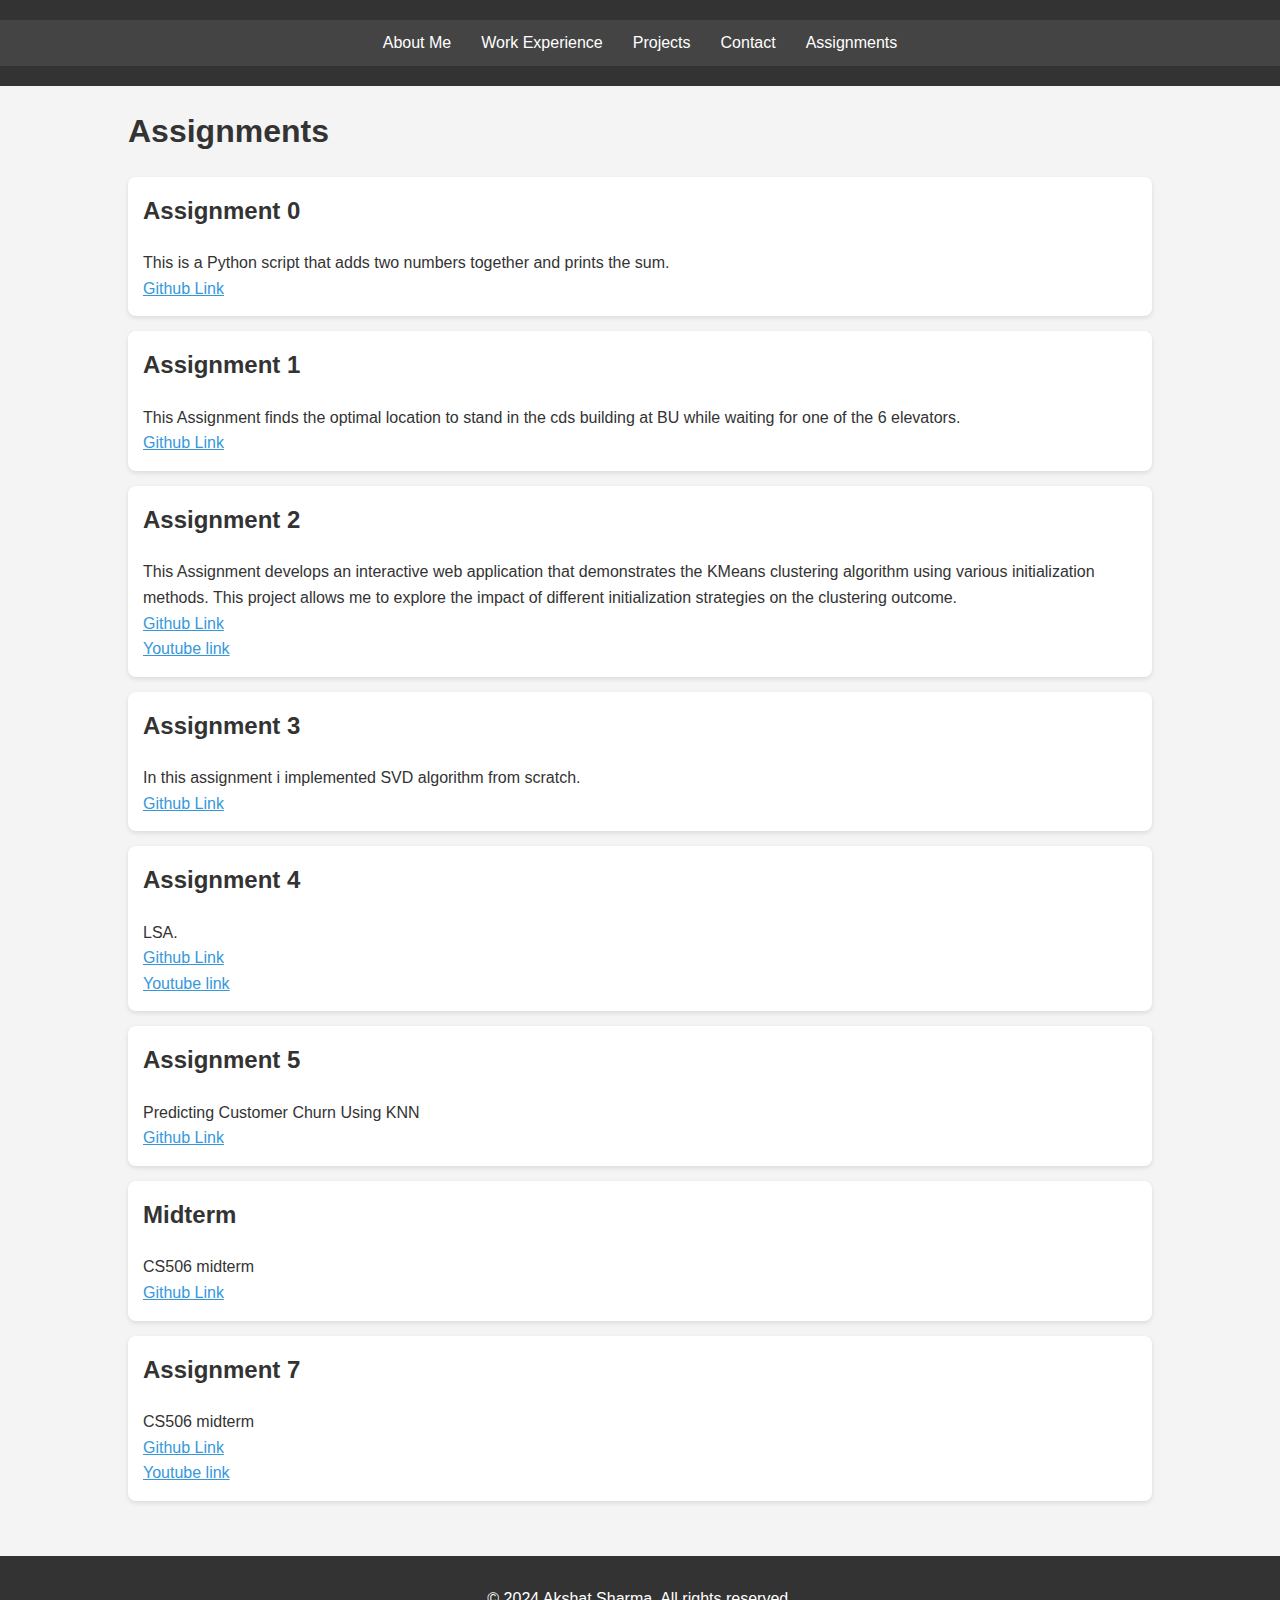
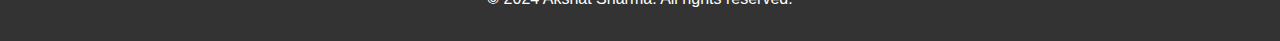
==== assignments.html @ 88bdbe00 "Update assignments.html" ====
<!DOCTYPE html>
<html lang="en">
<head>
    <meta charset="UTF-8">
    <meta name="viewport" content="width=device-width, initial-scale=1.0">
    <title>Assignments</title>
    <link rel="stylesheet" href="css/style.css">
</head>
<body>
    <header>
        <nav>
            <ul>
                <li><a href="index.html">About Me</a></li>
                <li><a href="work-experience.html">Work Experience</a></li>
                <li><a href="projects.html">Projects</a></li>
                <li><a href="contact.html">Contact</a></li>
                <li><a href="assignments.html">Assignments</a></li>
            </ul>
        </nav>
    </header>

    <section class="container">
        <h1>Assignments</h1>
        <div class="assignment">
            <h2>Assignment 0</h2>
            <p>This is a Python script that adds two numbers together and prints the sum.</p>
            <a href="https://github.com/AkshatSharma03/akshat14-assignment-0.git" target="_blank">Github Link</a>
            
        </div>
       
        <div class="assignment">
            
            <h2>Assignment 1</h2>
            <p>This Assignment finds the optimal location to stand in the cds building at BU while waiting for one of the 6 elevators.</p>
            <a href="https://github.com/AkshatSharma03/akshat14-assignment1/tree/main" target="_blank">Github Link</a>
        </div>

        <div class="assignment">
            
            <h2>Assignment 2</h2>
            <p>This Assignment develops an interactive web application that demonstrates the KMeans clustering algorithm using various initialization methods. This project allows me to explore the impact of different initialization strategies on the clustering outcome.</p>
            <a href="https://github.com/AkshatSharma03/akshat14-assignment-2/tree/main" target="_blank">Github Link</a><br>
            
            <a href="https://youtu.be/Uve7_Xx8nSc" target="_blank">Youtube link</a>
        </div>

        <div class="assignment">
            
            <h2>Assignment 3</h2>
            <p>In this assignment i implemented SVD algorithm from scratch.</p>
            <a href="https://github.com/AkshatSharma03/akshat14-assignment-3" target="_blank">Github Link</a><br>
            
        
        </div>
        <div class="assignment">
            
            <h2>Assignment 4</h2>
            <p>LSA.</p>
            <a href="https://github.com/AkshatSharma03/akshat14-assignment-4" target="_blank">Github Link</a><br>
            <a href="https://youtu.be/lqP0bASzrus" target="_blank">Youtube link</a>
            
        
        </div>
        <div class="assignment">
            
            <h2>Assignment 5</h2>
            <p>Predicting Customer Churn Using KNN</p>
            <a href="https://github.com/AkshatSharma03/akshat14-assignment-5/tree/main" target="_blank">Github Link</a><br>
         
            
        
        </div>
         <div class="assignment">
            
            <h2>Midterm</h2>
            <p>CS506 midterm</p>
            <a href="https://github.com/AkshatSharma03/akshat14-midterm" target="_blank">Github Link</a><br>
         
            
        
        </div>
        <div class="assignment">
            
            <h2>Assignment 7</h2>
            <p>CS506 midterm</p>
            <a href="https://github.com/AkshatSharma03/akshat14-assignment-7" target="_blank">Github Link</a><br>
             <a href="https://youtu.be/7_S2QjqFZus" target="_blank">Youtube link</a>
         
            
        
        </div>
    </section>

    <footer>
        <div class="container">
            <p>&copy; 2024 Akshat Sharma. All rights reserved.</p>
        </div>
    </footer>
</body>
</html>
---- css/style.css ----
* {
    margin: 0;
    padding: 0;
    box-sizing: border-box;
  }
  
  body {
    font-family: Arial, sans-serif;
    line-height: 1.6;
    background-color: #f4f4f4;
    color: #333;
  }
  
  header {
    background: #333;
    color: #fff;
    padding: 20px 0;
    text-align: center;
  }
  
  nav {
    background: #444;
    padding: 10px 0;
  }
  
  nav ul {
    list-style: none;
    display: flex;
    justify-content: center;
  }
  
  nav ul li {
    margin: 0 15px;
  }
  
  nav ul li a {
    color: #fff;
    text-decoration: none;
  }
  
  .container {
    width: 80%;
    margin: 0 auto;
    padding: 20px 0;
  }
  
  h1, h2 {
    margin-bottom: 20px;
  }
  
  .project, .assignment {
    background: #fff;
    padding: 15px;
    margin-bottom: 15px;
    border-radius: 8px;
    box-shadow: 0 2px 5px rgba(0, 0, 0, 0.1);
  }
  
  footer {
    background: #333;
    color: #fff;
    text-align: center;
    padding: 10px 0;
    margin-top: 20px;
  }
  
  footer p {
    margin: 0;
  }
  
  a {
    color: #3498db;
  }
  
  a:hover {
    text-decoration: underline;
  }
  
  section {
    padding: 20px;
  }
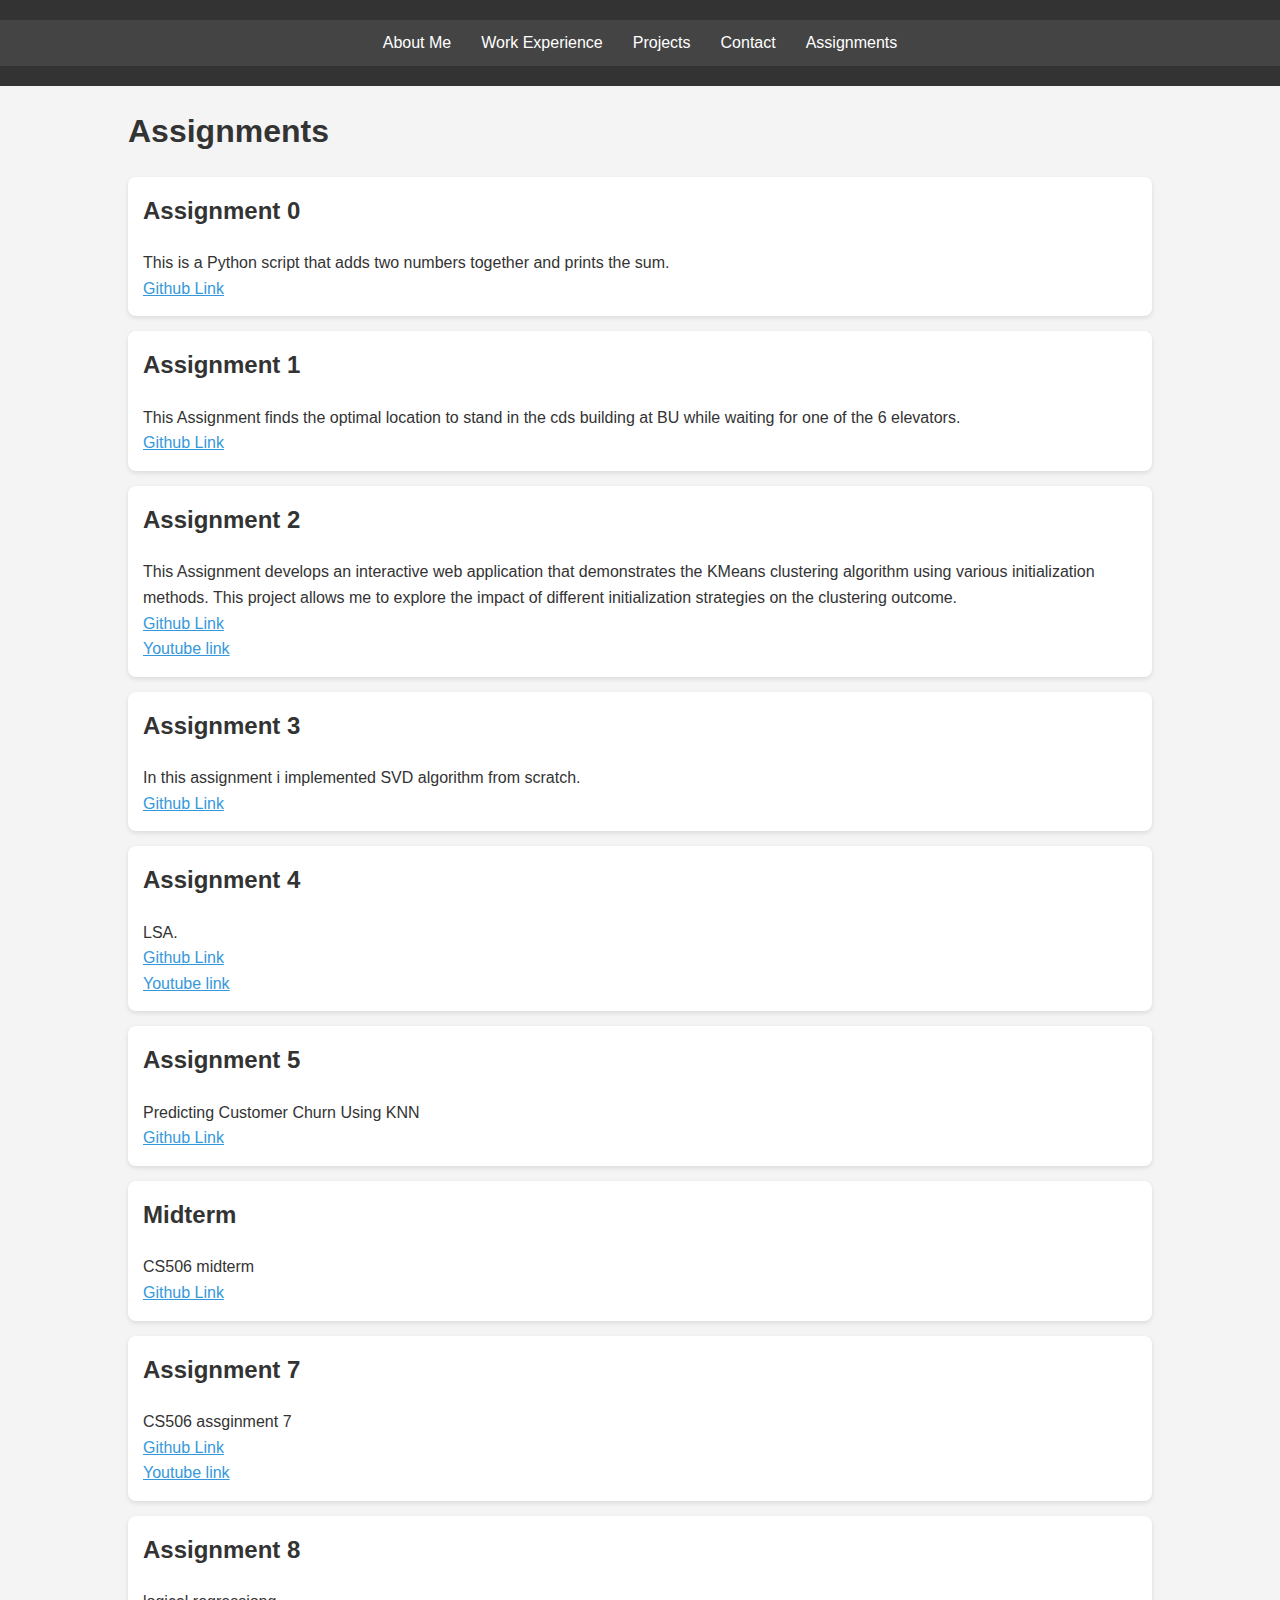
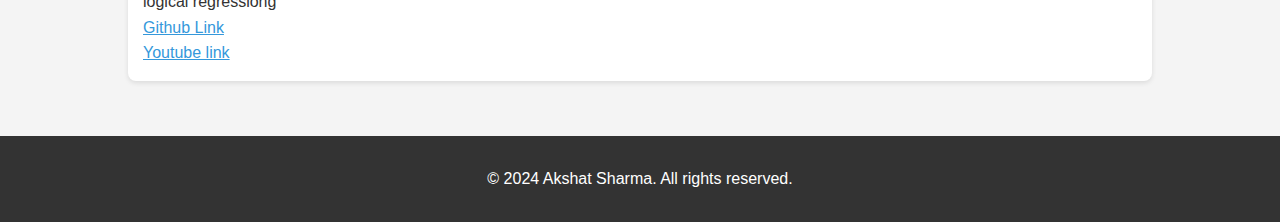
==== commit 5682d475: "Update assignments.html" ====
--- a/assignments.html
+++ b/assignments.html
@@ -82,9 +82,20 @@
         <div class="assignment">
             
             <h2>Assignment 7</h2>
-            <p>CS506 midterm</p>
+            <p>CS506 assginment 7</p>
             <a href="https://github.com/AkshatSharma03/akshat14-assignment-7" target="_blank">Github Link</a><br>
              <a href="https://youtu.be/7_S2QjqFZus" target="_blank">Youtube link</a>
+         
+            
+        
+        </div>
+
+        <div class="assignment">
+            
+            <h2>Assignment 8</h2>
+            <p>logical regressiong</p>
+            <a href="https://github.com/AkshatSharma03/akshat14-assignment-8" target="_blank">Github Link</a><br>
+             <a href="https://youtu.be/pJmbpBTbGE8" target="_blank">Youtube link</a>
          
             
         
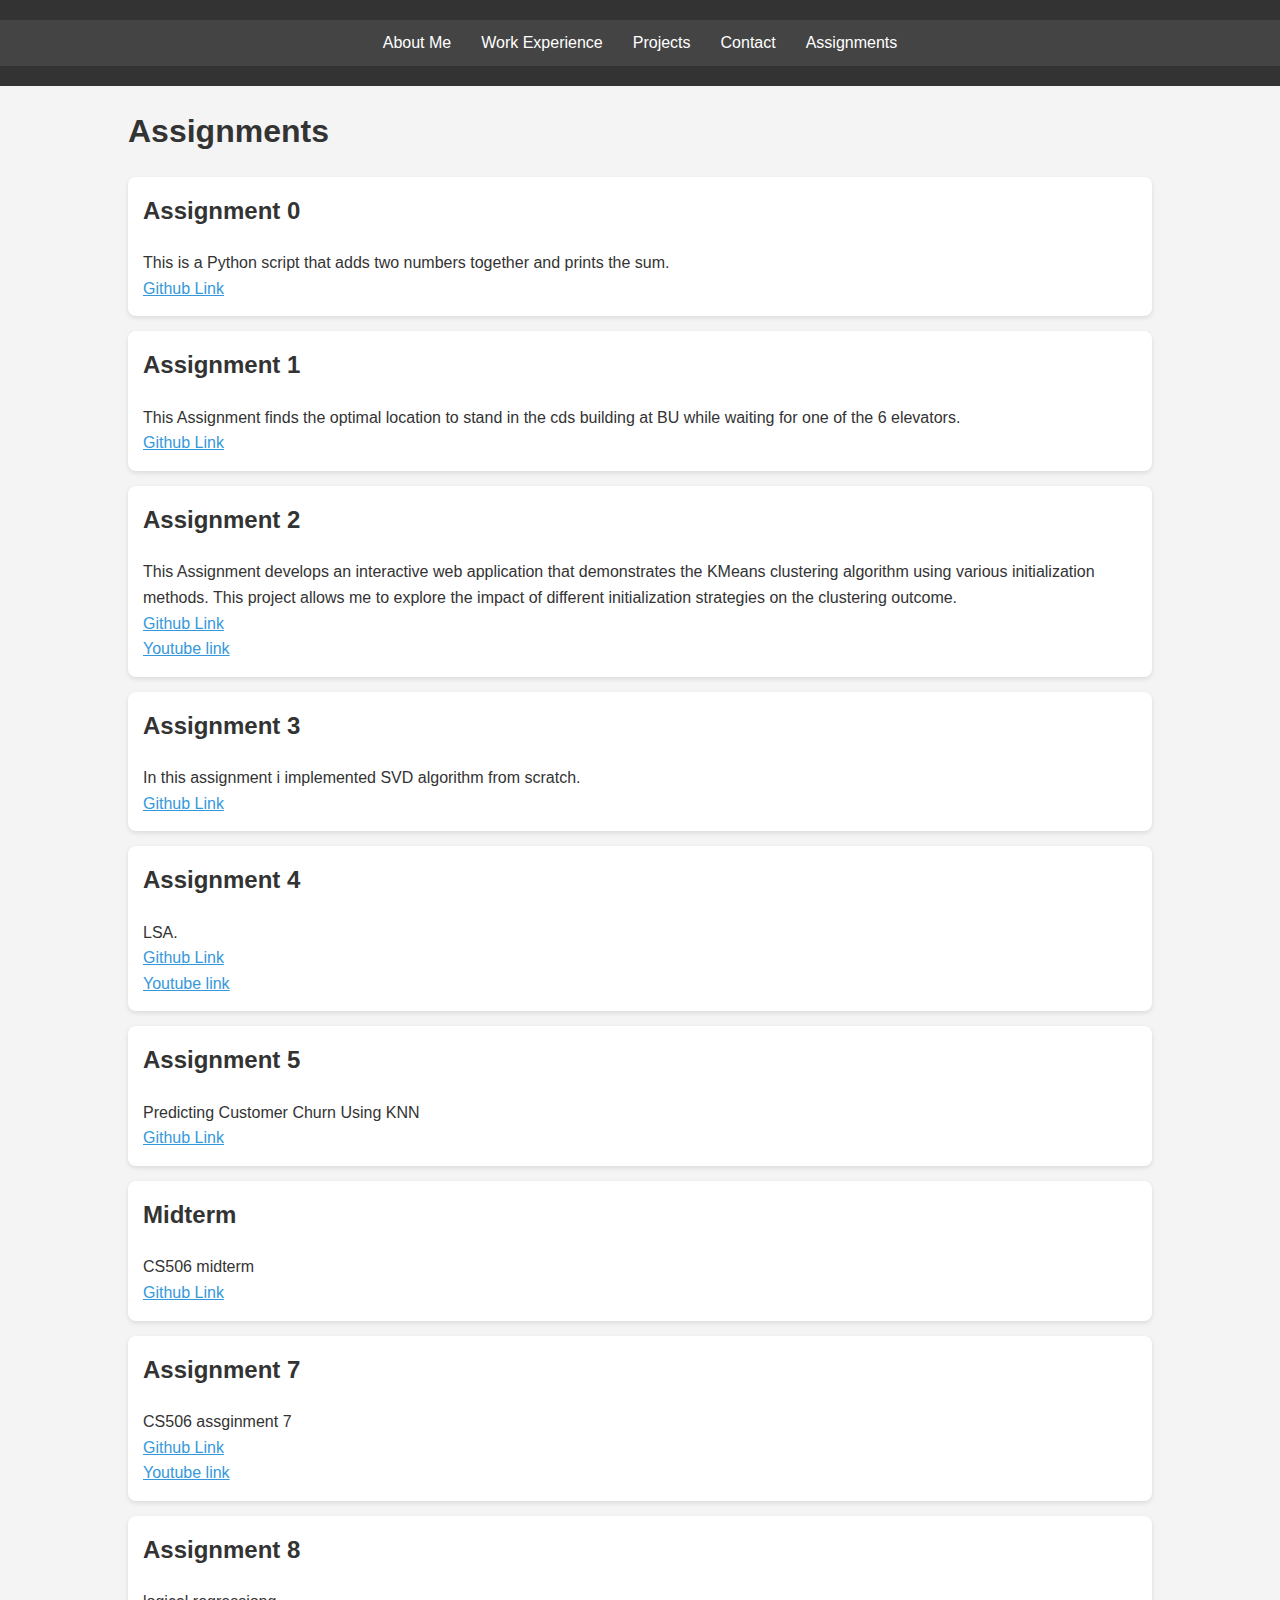
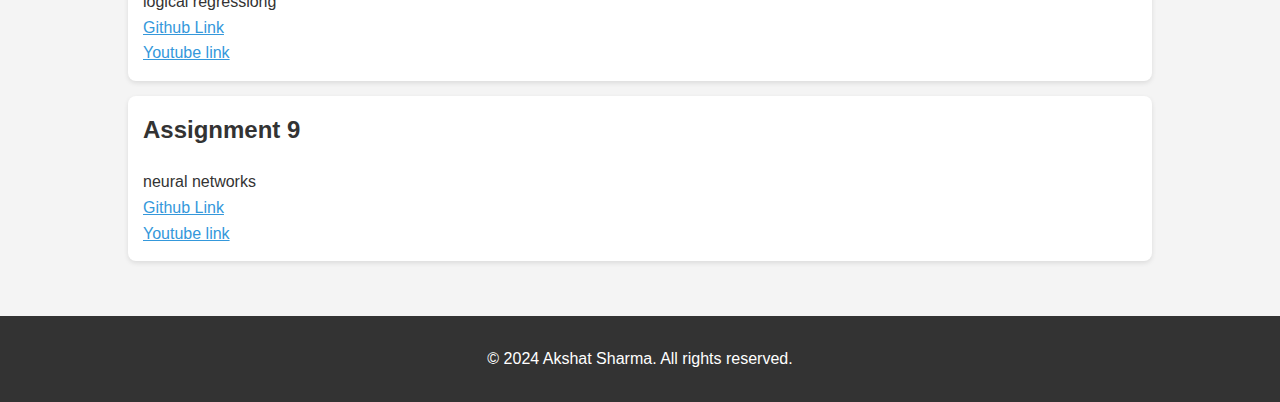
==== commit 3435eb4b: "Update assignments.html" ====
--- a/assignments.html
+++ b/assignments.html
@@ -100,6 +100,16 @@
             
         
         </div>
+        <div class="assignment">
+            
+            <h2>Assignment 9</h2>
+            <p>neural networks</p>
+            <a href="https://github.com/AkshatSharma03/akshat14-assignment-9" target="_blank">Github Link</a><br>
+             <a href="https://youtu.be/tfMTZULkGwE" target="_blank">Youtube link</a>
+         
+            
+        
+        </div>
     </section>
 
     <footer>
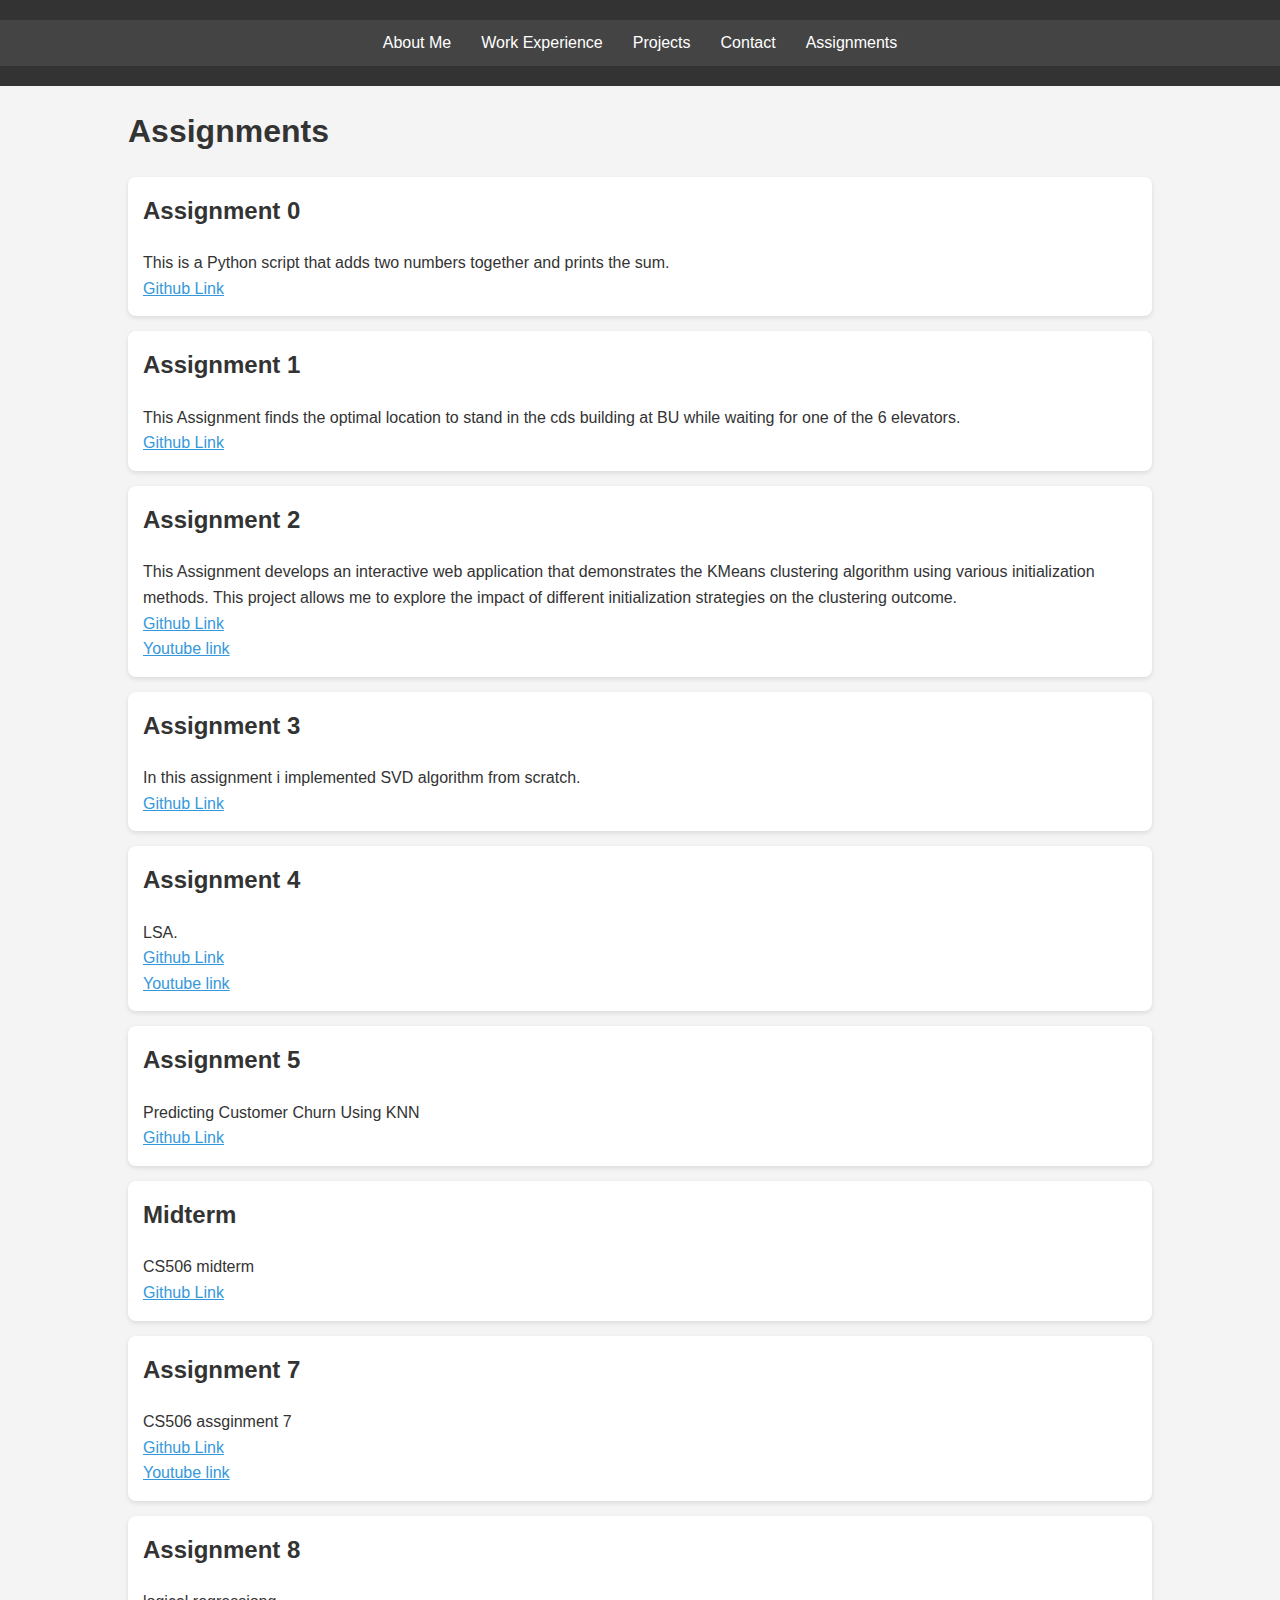
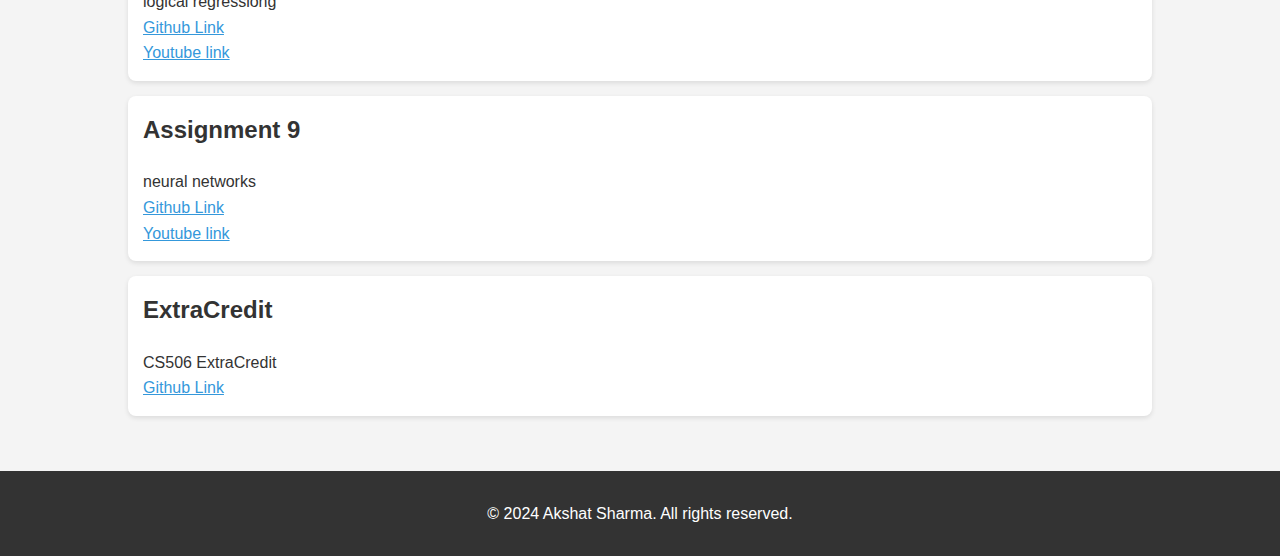
==== commit e5bffaf4: "Update assignments.html" ====
--- a/assignments.html
+++ b/assignments.html
@@ -110,6 +110,15 @@
             
         
         </div>
+         <div class="assignment">
+            
+            <h2>ExtraCredit</h2>
+            <p>CS506 ExtraCredit</p>
+            <a href="https://github.com/AkshatSharma03/akshat14-extracredit" target="_blank">Github Link</a><br>
+         
+            
+        
+        </div>
     </section>
 
     <footer>
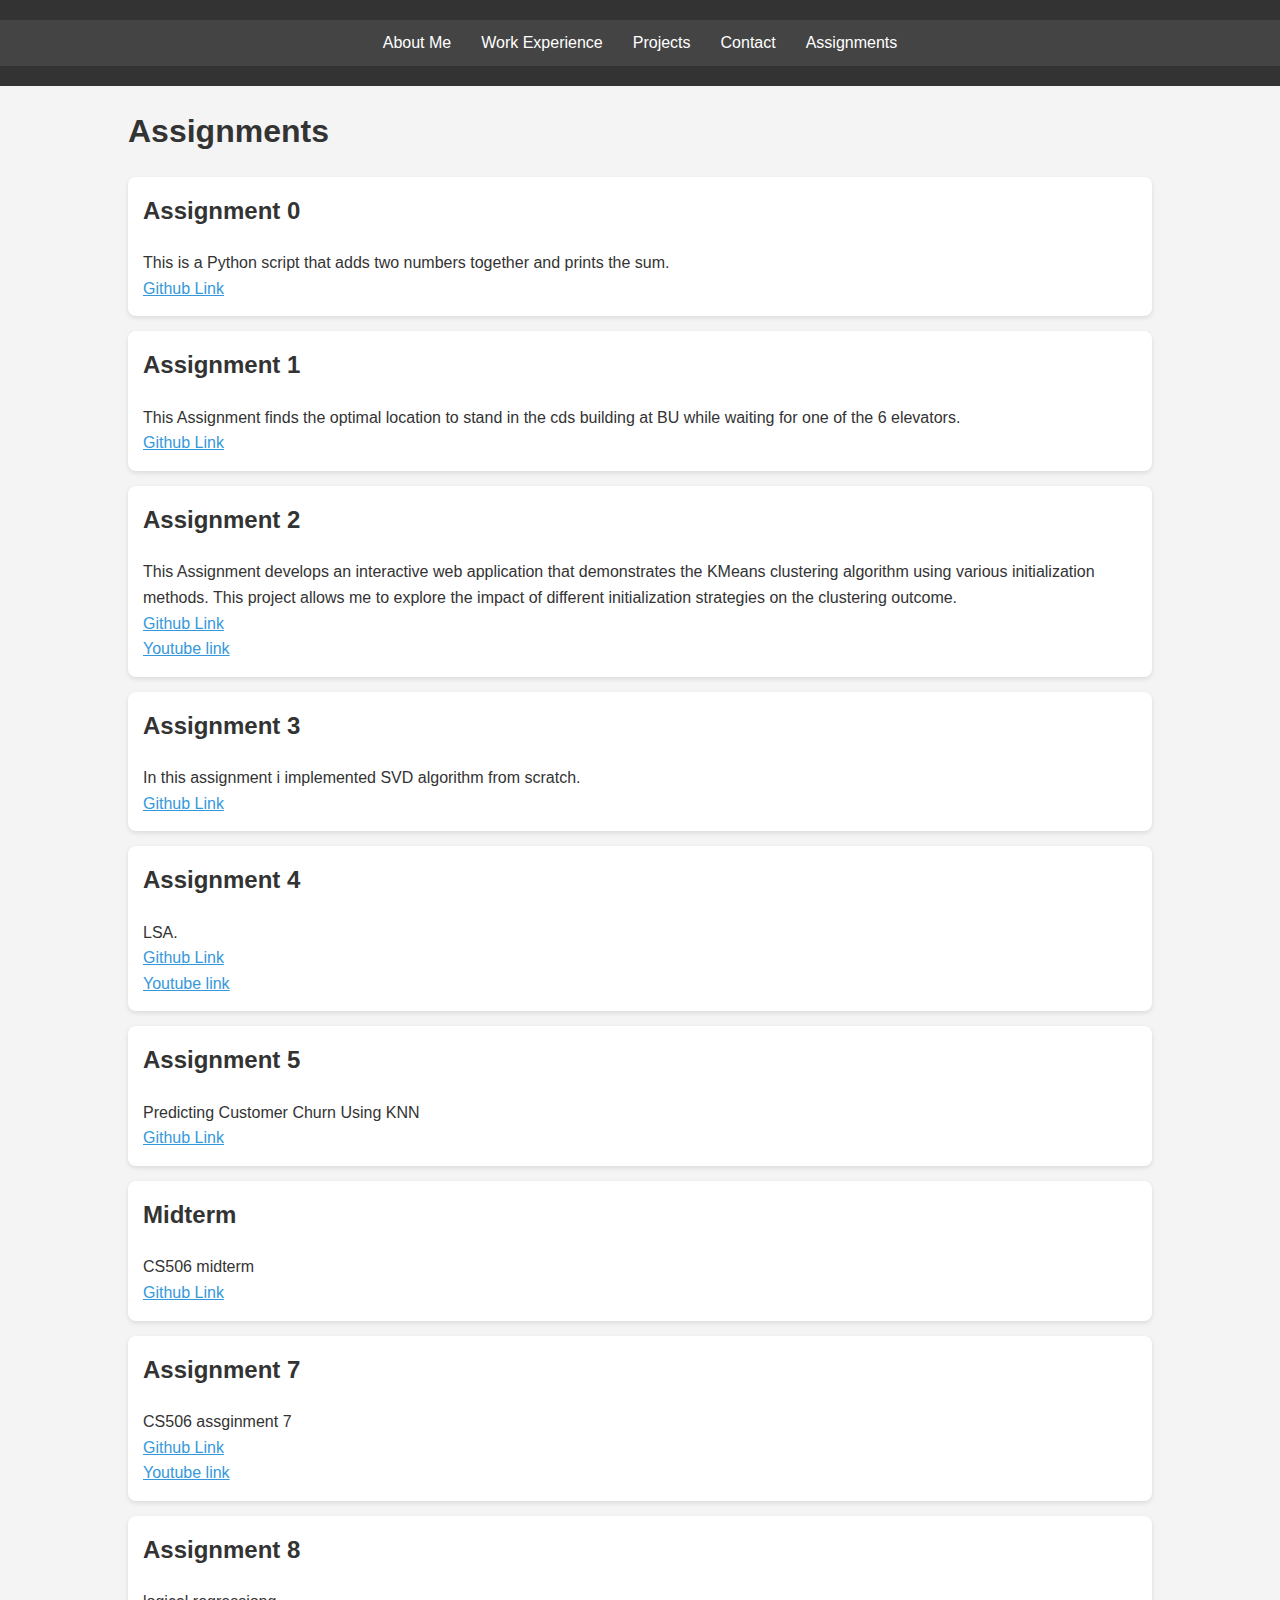
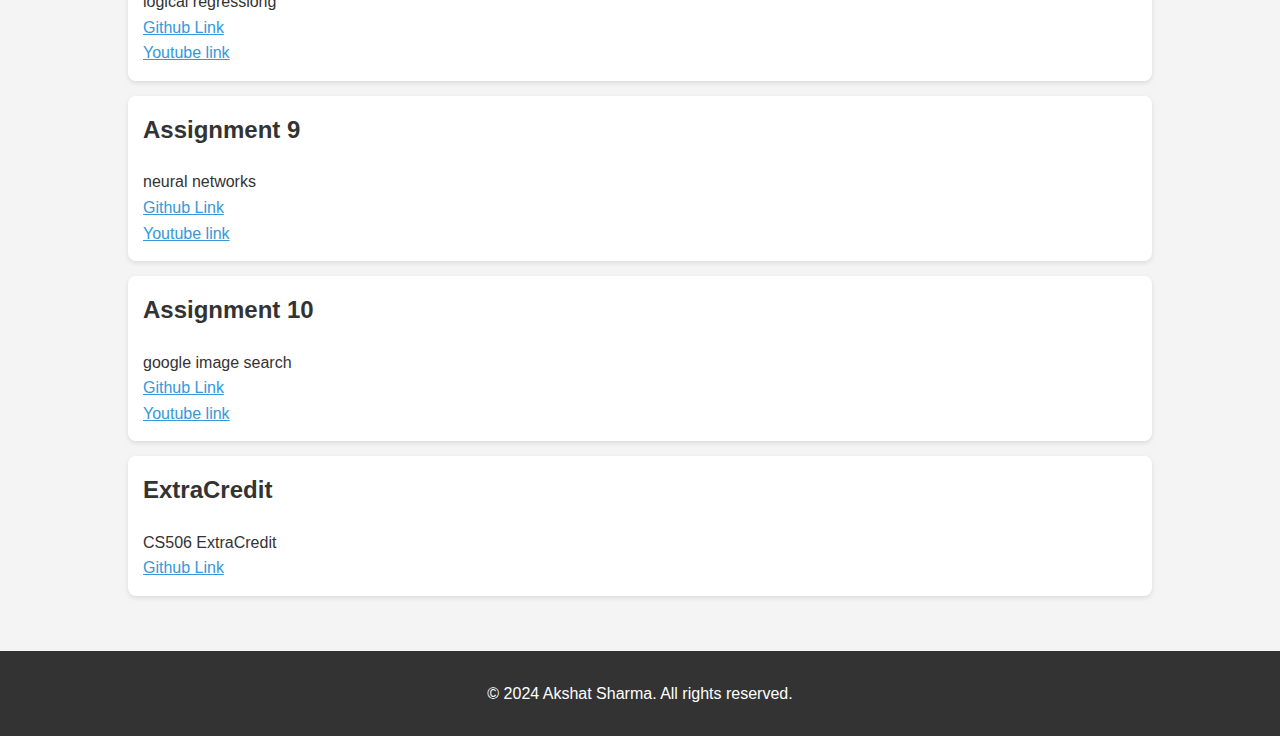
==== commit 93c118e0: "Update assignments.html" ====
--- a/assignments.html
+++ b/assignments.html
@@ -112,6 +112,16 @@
         </div>
          <div class="assignment">
             
+            <h2>Assignment 10</h2>
+            <p>google image search</p>
+            <a href="https://github.com/AkshatSharma03/akshat14-assignment10" target="_blank">Github Link</a><br>
+             <a href="https://youtu.be/tfMTZULkGwE" target="_blank">Youtube link</a>
+         
+            
+        
+        </div>
+         <div class="assignment">
+            
             <h2>ExtraCredit</h2>
             <p>CS506 ExtraCredit</p>
             <a href="https://github.com/AkshatSharma03/akshat14-extracredit" target="_blank">Github Link</a><br>
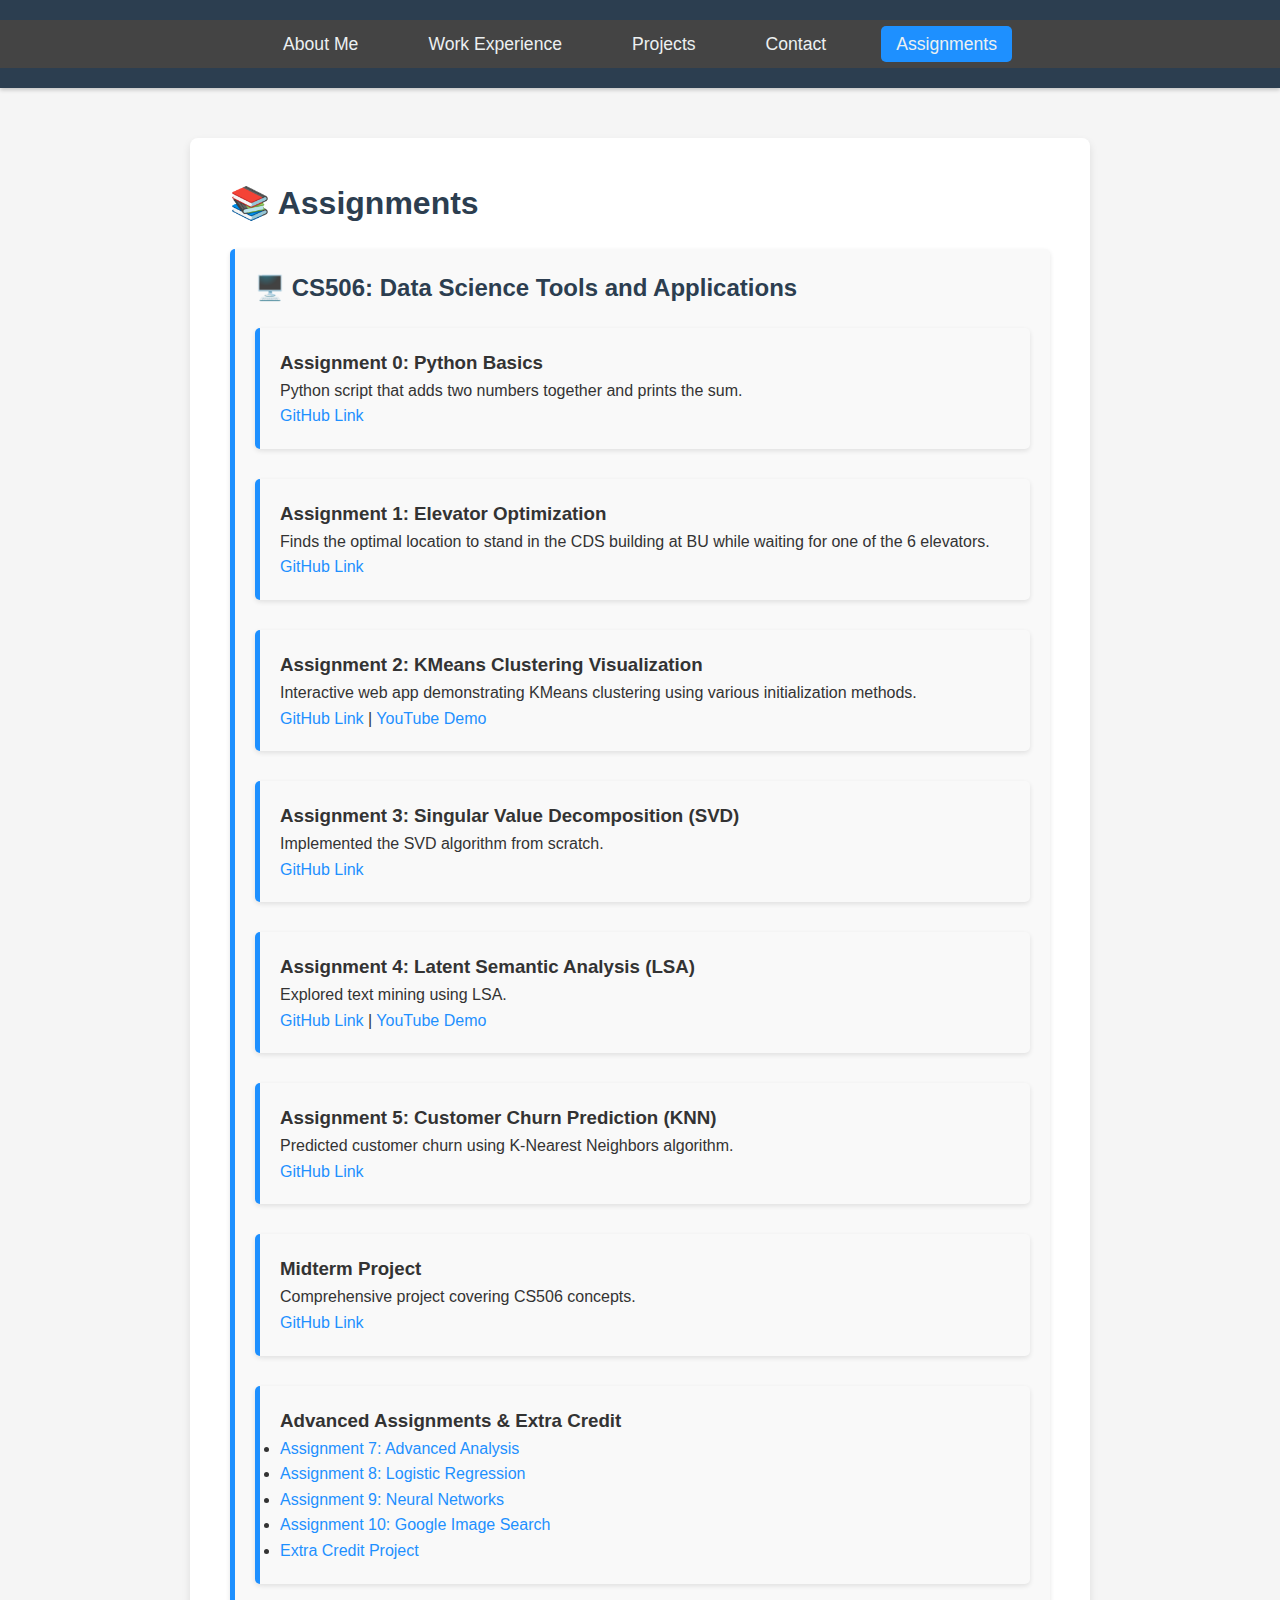
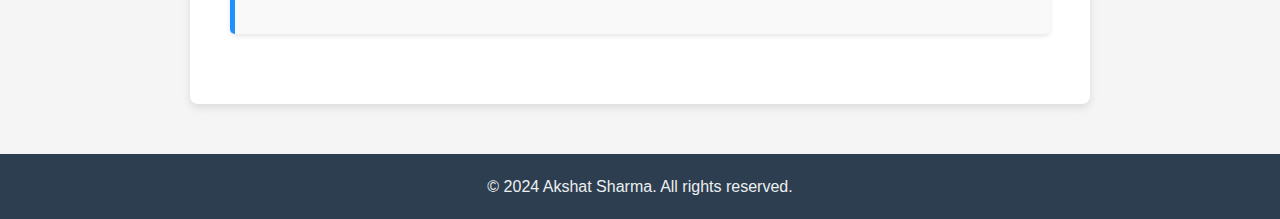
==== commit 83c22239: "Update assignments.html" ====
--- a/assignments.html
+++ b/assignments.html
@@ -5,8 +5,91 @@
     <meta name="viewport" content="width=device-width, initial-scale=1.0">
     <title>Assignments</title>
     <link rel="stylesheet" href="css/style.css">
+    <style>
+        /* Basic Styling */
+        body {
+            font-family: 'Segoe UI', Tahoma, Geneva, Verdana, sans-serif;
+            background-color: #f5f5f5;
+            margin: 0;
+            padding: 0;
+            color: #333;
+        }
+
+        header {
+            background-color: #2c3e50;
+            padding: 20px 0;
+            box-shadow: 0 2px 4px rgba(0, 0, 0, 0.2);
+        }
+
+        nav ul {
+            list-style: none;
+            display: flex;
+            justify-content: center;
+            padding: 0;
+            margin: 0;
+        }
+
+        nav ul li {
+            margin: 0 20px;
+        }
+
+        nav ul li a {
+            text-decoration: none;
+            color: #ecf0f1;
+            font-size: 1.1em;
+            padding: 8px 15px;
+            border-radius: 5px;
+        }
+
+        nav ul li a:hover, nav ul li a.active {
+            background-color: #1e90ff;
+            transition: 0.3s;
+        }
+
+        .container {
+            max-width: 900px;
+            margin: 50px auto;
+            background-color: #fff;
+            padding: 40px;
+            border-radius: 8px;
+            box-shadow: 0 4px 8px rgba(0, 0, 0, 0.1);
+        }
+
+        h1, h2 {
+            color: #2c3e50;
+        }
+
+        .assignment, .course-section {
+            margin-bottom: 30px;
+            padding: 20px;
+            background-color: #f9f9f9;
+            border-left: 5px solid #1e90ff;
+            border-radius: 5px;
+            box-shadow: 0 2px 5px rgba(0, 0, 0, 0.1);
+        }
+
+        footer {
+            text-align: center;
+            padding: 20px;
+            background-color: #2c3e50;
+            color: #ecf0f1;
+            margin-top: 40px;
+        }
+
+        a {
+            color: #1e90ff;
+            text-decoration: none;
+        }
+
+        a:hover {
+            text-decoration: underline;
+        }
+    </style>
 </head>
+
 <body>
+
+    <!-- Navigation Bar -->
     <header>
         <nav>
             <ul>
@@ -14,128 +97,88 @@
                 <li><a href="work-experience.html">Work Experience</a></li>
                 <li><a href="projects.html">Projects</a></li>
                 <li><a href="contact.html">Contact</a></li>
-                <li><a href="assignments.html">Assignments</a></li>
+                <li><a href="assignments.html" class="active">Assignments</a></li>
             </ul>
         </nav>
     </header>
 
+    <!-- Assignments Section -->
     <section class="container">
-        <h1>Assignments</h1>
-        <div class="assignment">
-            <h2>Assignment 0</h2>
-            <p>This is a Python script that adds two numbers together and prints the sum.</p>
-            <a href="https://github.com/AkshatSharma03/akshat14-assignment-0.git" target="_blank">Github Link</a>
-            
-        </div>
-       
-        <div class="assignment">
-            
-            <h2>Assignment 1</h2>
-            <p>This Assignment finds the optimal location to stand in the cds building at BU while waiting for one of the 6 elevators.</p>
-            <a href="https://github.com/AkshatSharma03/akshat14-assignment1/tree/main" target="_blank">Github Link</a>
-        </div>
+        <h1>📚 Assignments</h1>
 
-        <div class="assignment">
-            
-            <h2>Assignment 2</h2>
-            <p>This Assignment develops an interactive web application that demonstrates the KMeans clustering algorithm using various initialization methods. This project allows me to explore the impact of different initialization strategies on the clustering outcome.</p>
-            <a href="https://github.com/AkshatSharma03/akshat14-assignment-2/tree/main" target="_blank">Github Link</a><br>
-            
-            <a href="https://youtu.be/Uve7_Xx8nSc" target="_blank">Youtube link</a>
-        </div>
+        <!-- CS506 Data Science Tools and Applications -->
+        <div class="course-section">
+            <h2>🖥️ CS506: Data Science Tools and Applications</h2>
 
-        <div class="assignment">
-            
-            <h2>Assignment 3</h2>
-            <p>In this assignment i implemented SVD algorithm from scratch.</p>
-            <a href="https://github.com/AkshatSharma03/akshat14-assignment-3" target="_blank">Github Link</a><br>
-            
-        
-        </div>
-        <div class="assignment">
-            
-            <h2>Assignment 4</h2>
-            <p>LSA.</p>
-            <a href="https://github.com/AkshatSharma03/akshat14-assignment-4" target="_blank">Github Link</a><br>
-            <a href="https://youtu.be/lqP0bASzrus" target="_blank">Youtube link</a>
-            
-        
-        </div>
-        <div class="assignment">
-            
-            <h2>Assignment 5</h2>
-            <p>Predicting Customer Churn Using KNN</p>
-            <a href="https://github.com/AkshatSharma03/akshat14-assignment-5/tree/main" target="_blank">Github Link</a><br>
-         
-            
-        
-        </div>
-         <div class="assignment">
-            
-            <h2>Midterm</h2>
-            <p>CS506 midterm</p>
-            <a href="https://github.com/AkshatSharma03/akshat14-midterm" target="_blank">Github Link</a><br>
-         
-            
-        
-        </div>
-        <div class="assignment">
-            
-            <h2>Assignment 7</h2>
-            <p>CS506 assginment 7</p>
-            <a href="https://github.com/AkshatSharma03/akshat14-assignment-7" target="_blank">Github Link</a><br>
-             <a href="https://youtu.be/7_S2QjqFZus" target="_blank">Youtube link</a>
-         
-            
-        
-        </div>
+            <!-- Assignment 0 -->
+            <div class="assignment">
+                <h3>Assignment 0: Python Basics</h3>
+                <p>Python script that adds two numbers together and prints the sum.</p>
+                <a href="https://github.com/AkshatSharma03/akshat14-assignment-0.git" target="_blank">GitHub Link</a>
+            </div>
 
-        <div class="assignment">
-            
-            <h2>Assignment 8</h2>
-            <p>logical regressiong</p>
-            <a href="https://github.com/AkshatSharma03/akshat14-assignment-8" target="_blank">Github Link</a><br>
-             <a href="https://youtu.be/pJmbpBTbGE8" target="_blank">Youtube link</a>
-         
-            
-        
-        </div>
-        <div class="assignment">
-            
-            <h2>Assignment 9</h2>
-            <p>neural networks</p>
-            <a href="https://github.com/AkshatSharma03/akshat14-assignment-9" target="_blank">Github Link</a><br>
-             <a href="https://youtu.be/tfMTZULkGwE" target="_blank">Youtube link</a>
-         
-            
-        
-        </div>
-         <div class="assignment">
-            
-            <h2>Assignment 10</h2>
-            <p>google image search</p>
-            <a href="https://github.com/AkshatSharma03/akshat14-assignment10" target="_blank">Github Link</a><br>
-             <a href="https://youtu.be/tfMTZULkGwE" target="_blank">Youtube link</a>
-         
-            
-        
-        </div>
-         <div class="assignment">
-            
-            <h2>ExtraCredit</h2>
-            <p>CS506 ExtraCredit</p>
-            <a href="https://github.com/AkshatSharma03/akshat14-extracredit" target="_blank">Github Link</a><br>
-         
-            
-        
+            <!-- Assignment 1 -->
+            <div class="assignment">
+                <h3>Assignment 1: Elevator Optimization</h3>
+                <p>Finds the optimal location to stand in the CDS building at BU while waiting for one of the 6 elevators.</p>
+                <a href="https://github.com/AkshatSharma03/akshat14-assignment1/tree/main" target="_blank">GitHub Link</a>
+            </div>
+
+            <!-- Assignment 2 -->
+            <div class="assignment">
+                <h3>Assignment 2: KMeans Clustering Visualization</h3>
+                <p>Interactive web app demonstrating KMeans clustering using various initialization methods.</p>
+                <a href="https://github.com/AkshatSharma03/akshat14-assignment-2/tree/main" target="_blank">GitHub Link</a> | 
+                <a href="https://youtu.be/Uve7_Xx8nSc" target="_blank">YouTube Demo</a>
+            </div>
+
+            <!-- Assignment 3 -->
+            <div class="assignment">
+                <h3>Assignment 3: Singular Value Decomposition (SVD)</h3>
+                <p>Implemented the SVD algorithm from scratch.</p>
+                <a href="https://github.com/AkshatSharma03/akshat14-assignment-3" target="_blank">GitHub Link</a>
+            </div>
+
+            <!-- Assignment 4 -->
+            <div class="assignment">
+                <h3>Assignment 4: Latent Semantic Analysis (LSA)</h3>
+                <p>Explored text mining using LSA.</p>
+                <a href="https://github.com/AkshatSharma03/akshat14-assignment-4" target="_blank">GitHub Link</a> | 
+                <a href="https://youtu.be/lqP0bASzrus" target="_blank">YouTube Demo</a>
+            </div>
+
+            <!-- Assignment 5 -->
+            <div class="assignment">
+                <h3>Assignment 5: Customer Churn Prediction (KNN)</h3>
+                <p>Predicted customer churn using K-Nearest Neighbors algorithm.</p>
+                <a href="https://github.com/AkshatSharma03/akshat14-assignment-5/tree/main" target="_blank">GitHub Link</a>
+            </div>
+
+            <!-- Midterm Project -->
+            <div class="assignment">
+                <h3>Midterm Project</h3>
+                <p>Comprehensive project covering CS506 concepts.</p>
+                <a href="https://github.com/AkshatSharma03/akshat14-midterm" target="_blank">GitHub Link</a>
+            </div>
+
+            <!-- Assignments 7-10 and Extra Credit -->
+            <div class="assignment">
+                <h3>Advanced Assignments & Extra Credit</h3>
+                <ul>
+                    <li><a href="https://github.com/AkshatSharma03/akshat14-assignment-7" target="_blank">Assignment 7: Advanced Analysis</a></li>
+                    <li><a href="https://github.com/AkshatSharma03/akshat14-assignment-8" target="_blank">Assignment 8: Logistic Regression</a></li>
+                    <li><a href="https://github.com/AkshatSharma03/akshat14-assignment-9" target="_blank">Assignment 9: Neural Networks</a></li>
+                    <li><a href="https://github.com/AkshatSharma03/akshat14-assignment-10" target="_blank">Assignment 10: Google Image Search</a></li>
+                    <li><a href="https://github.com/AkshatSharma03/akshat14-extracredit" target="_blank">Extra Credit Project</a></li>
+                </ul>
+            </div>
         </div>
     </section>
 
+    <!-- Footer -->
     <footer>
-        <div class="container">
-            <p>&copy; 2024 Akshat Sharma. All rights reserved.</p>
-        </div>
+        <p>&copy; 2024 Akshat Sharma. All rights reserved.</p>
     </footer>
+
 </body>
 </html>
-
